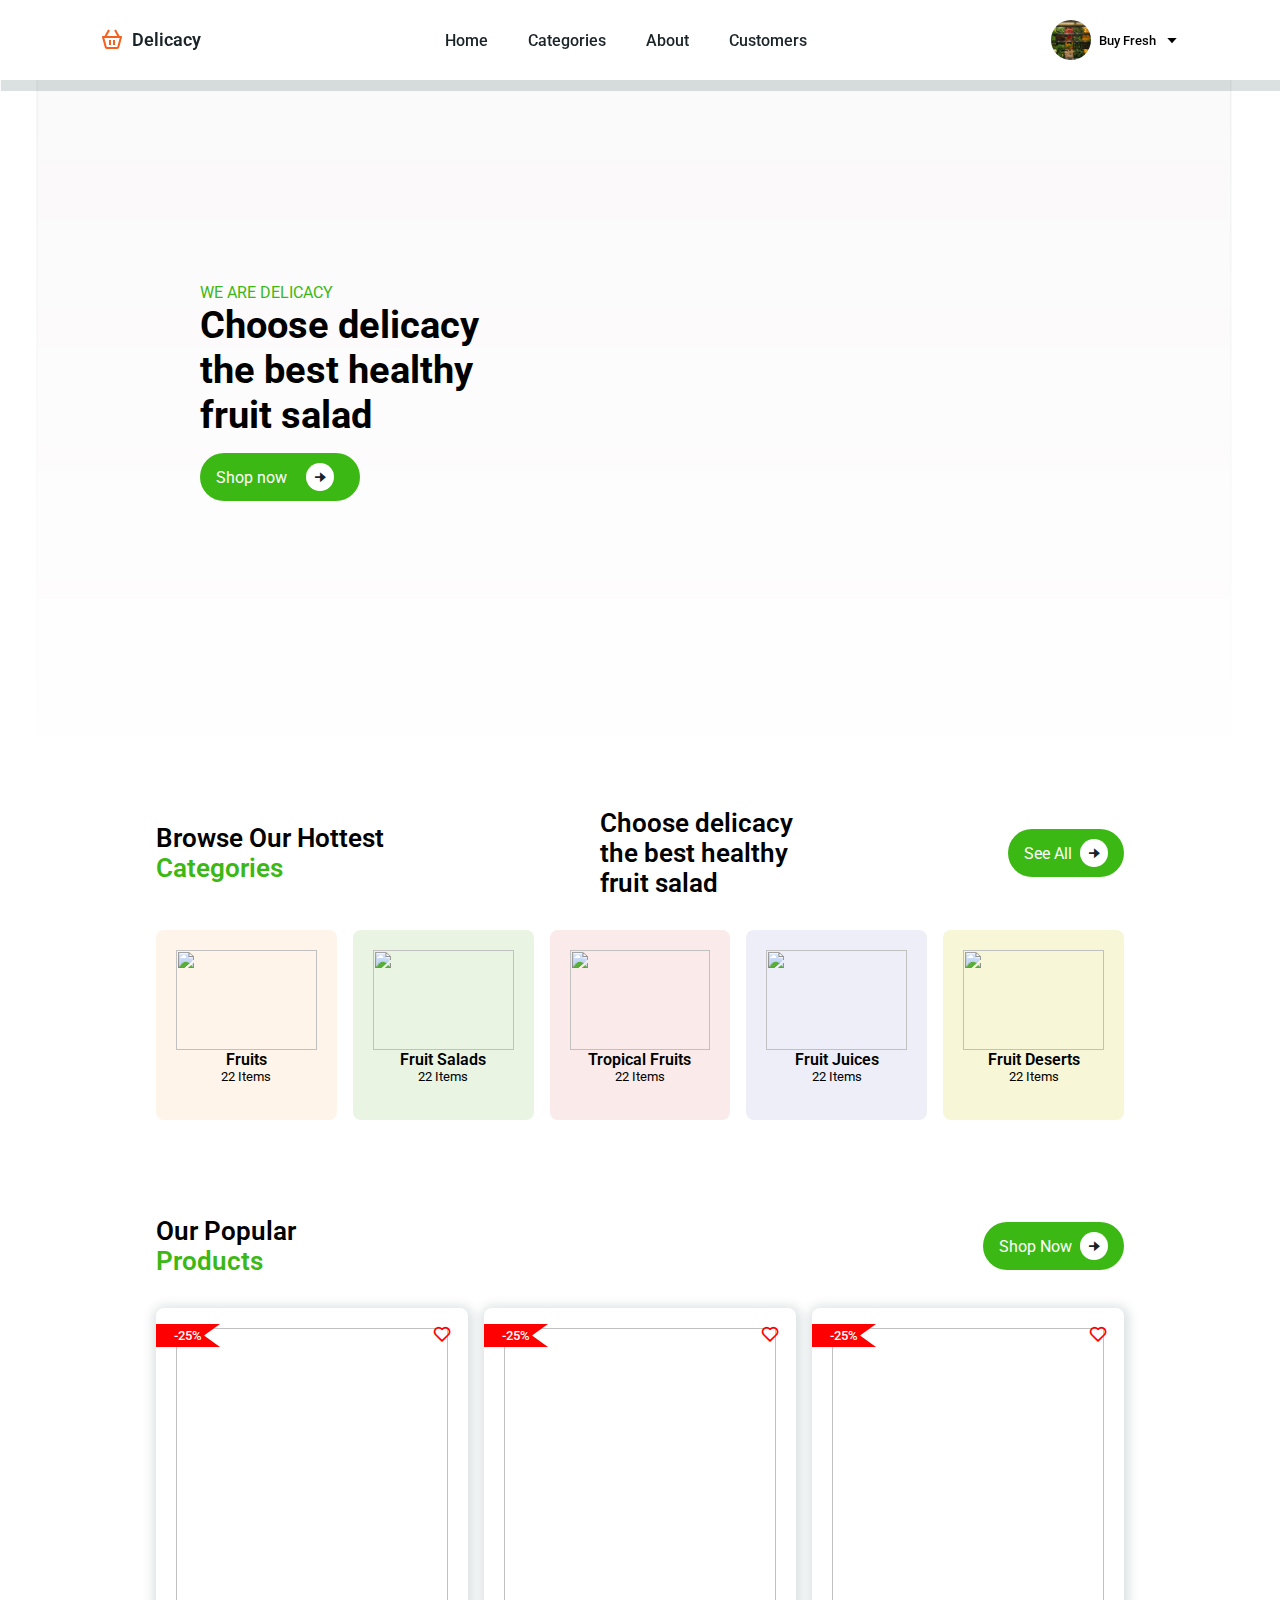
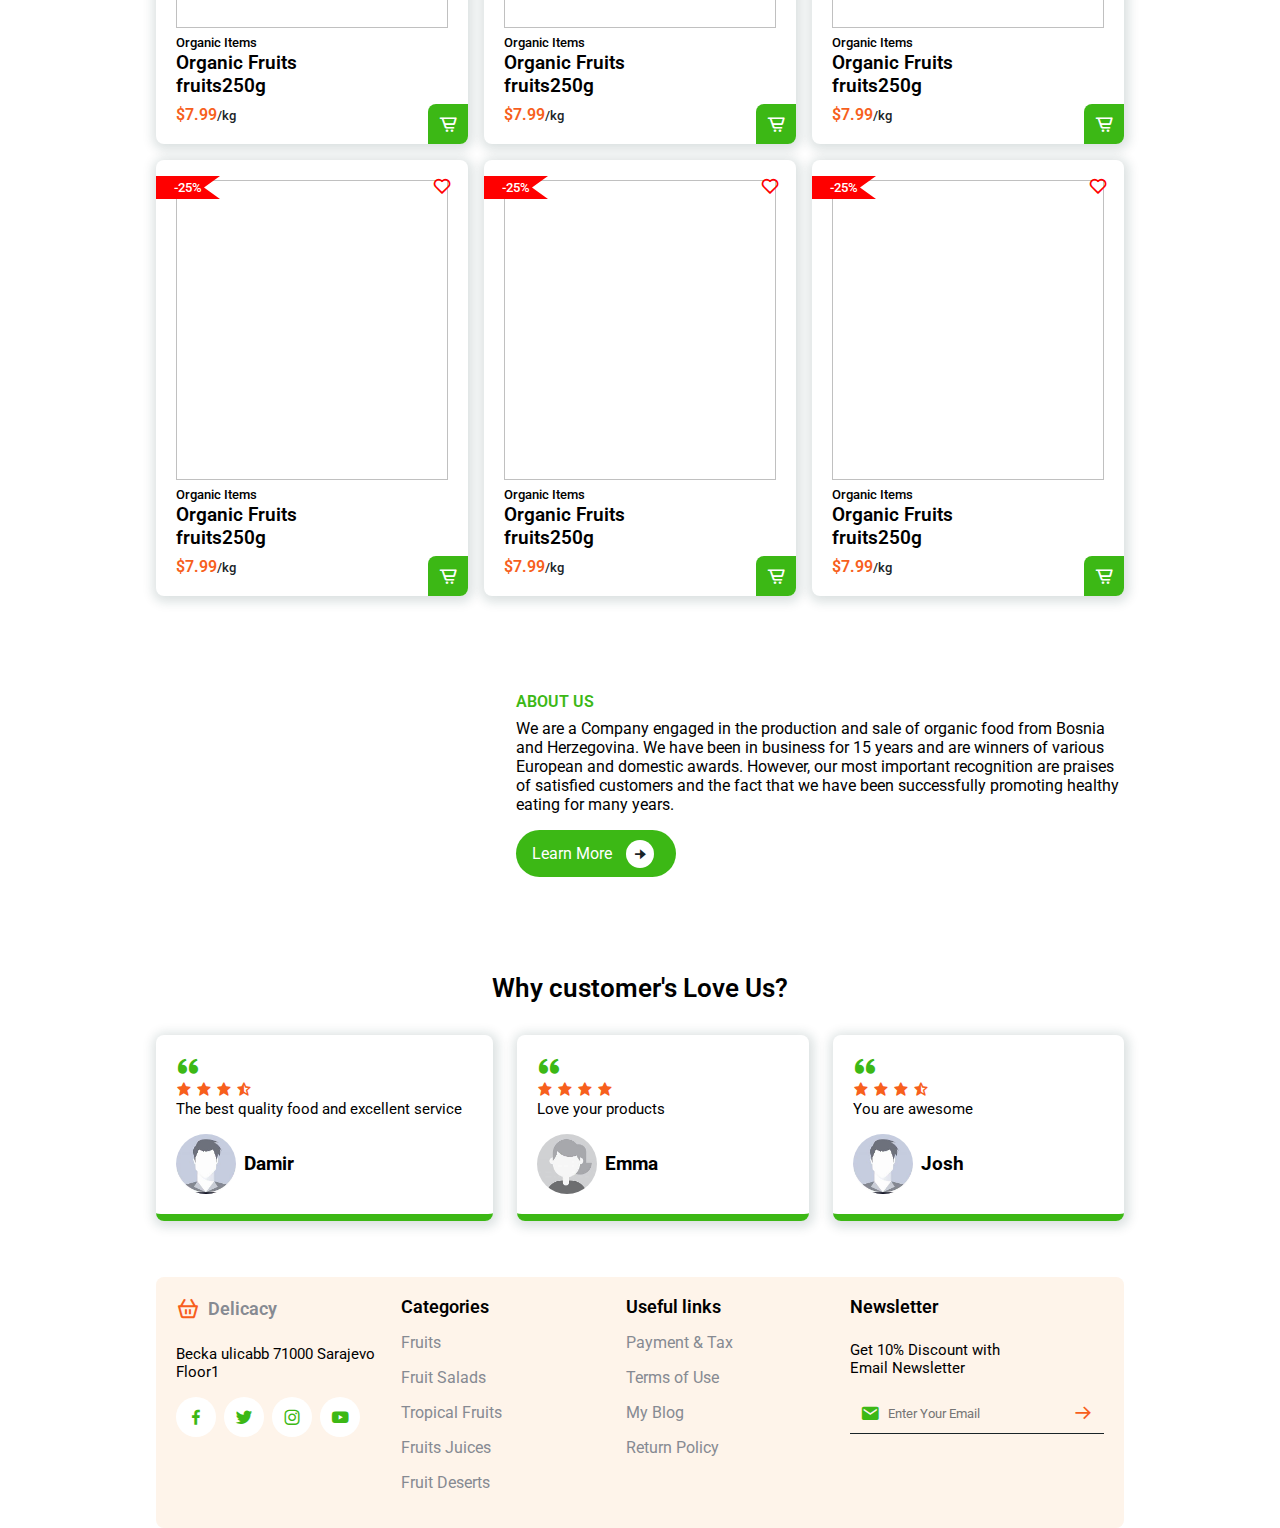
==== index1.html @ 0be306da "Rename index.html to index1.html" ====
<!DOCTYPE html>
<html lang="en">
<head>
    <meta charset="UTF-8">
    <meta http-equiv="X-UA-Compatible" content="IE=edge">
    <meta name="viewport" content="width=device-width, initial-scale=1.0">
    <title>Document</title>
</head>
<body>

</body>
</html>
<!--link To CSS-->
<link rel="stylesheet" href="style.css">
<!--Box Icons-->
<link rel="stylesheet"
 href="https://cdn.jsdelivr.net/npm/boxicons@latest/css/boxicons.min.css">

</head>
<body>
   <!--Navbar--> 
   <header>
    <a href="#" class="logo"><i class='bx bx-basket'></i></i></i>Delicacy</a>
  
   <!--Nav List-->
   <ul class="navbar">
    <li><a href="#home" class="home-active">Home</a></li>
    <li><a href="#categories">Categories</a></li>
    <li><a href="#about" >About</a></li>
    <li><a href="#customers" >Customers</a></li>
   </ul>
   <!--Profile-->
   <div class="profile">
    <img src="photo-profile.jpg" alt="">
    <span>Buy Fresh</span>
    <i class='bx bx-caret-down' ></i>
   </div>
  </header>
  
   <!--Home-->
   <section class="home container" id="home" >
    
        
            
            <div class="home container">
                <div class="home-text">
                    <span>We are delicacy</span>
                    <h1>Choose delicacy <br> the best healthy <br> fruit salad</h1>
                    <a href="#" class="btn">Shop now<i class='bx bxs-right-arrow-alt' ></i></a>
                
                </div>
                <img src="fajlovi\icecream fruit.jpg" alt="">
                </div>

       
      </div>
      <div class="swiper-button-next"></div>
      <div class="swiper-button-prev"></div>
      
      
    
   </section>
   <!--Categories-->
   <section class="categories" id="categories">
    <div class="heading">
        <h1>Browse Our Hottest<br><span>Categories</h1>
            <h1>Choose delicacy <br> the best healthy <br> fruit salad</h1>
            <a href="#" class="btn">See All<i class='bx bxs-right-arrow-alt' ></i></a>
        
    </div>
    <!--Conatiner Content-->
    <div class="categories-conatiner">
        <!--Box 1-->
        <div class="box box1">
            <img src="fajlovi\voće-1.jpg" alt="">
            <h2>Fruits</h2>
            <span>22 Items</span>
            <i class='bx bxs-right-arrow-alt'></i>
        </div>
        <!--Box 2-->
        <div class="box box2">
            <img src="fajlovi\img salatica.jpg" alt="">
            <h2>Fruit Salads</h2>
            <span>22 Items</span>
            <i class='bx bxs-right-arrow-alt'></i>
        </div>
        <!--Box 3-->
        <div class="box box3">
            <img src="fajlovi\tropical fruits.png" alt="">
            <h2>Tropical Fruits</h2>
            <span>22 Items</span>
            <i class='bx bxs-right-arrow-alt'></i>
        </div>
        <!--Box 4-->
        <div class="box box4">
            <img src="fajlovi\Fruit juices.png" alt="">
            <h2>Fruit Juices</h2>
            <span>22 Items</span>
            <i class='bx bxs-right-arrow-alt'></i>
        </div>
        <!--Box 5-->
        <div class="box box5">
            <img src="fajlovi\deserts.jpg" alt="">
            <h2>Fruit Deserts</h2>
            <span>22 Items</span>
            <i class='bx bxs-right-arrow-alt'></i>
        
       
    </div>
   </section>
   <!--Products-->
   <section class="products" id="products">
    <div class="heading">
        <h1>Our Popular <br><span>Products</h1>
            <a href="#" class="btn">Shop Now<i class='bx bxs-right-arrow-alt' ></i></a>
        
    </div>
    <!--Products Content-->
    <div class="products-conatiner">
        <!--Box 1-->
        <div class="box">
            <img src="fajlovi\Banana.png" alt="">
            <span> Organic Items</span>
            <h2> Organic Fruits<br>fruits250g</h2>
            <h3 class="price">$7.99<span>/kg</span></h3>
            <i class='bx bx-cart-alt'></i>
            <i class='bx bx-heart' ></i>
            <span class="discount">-25%</span>
            </div>
             <!--Box 2-->
        <div class="box">
            <img src="fajlovi\watermelon.jpg" alt="">
            <span> Organic Items</span>
            <h2> Organic Fruits<br>fruits250g</h2>
            <h3 class="price">$7.99<span>/kg</span></h3>
            <i class='bx bx-cart-alt'></i>
            <i class='bx bx-heart' ></i>
            <span class="discount">-25%</span>
            </div>
             <!--Box 3-->
        <div class="box">
            <img src="fajlovi\strawberry.jpg" alt="">
            <span> Organic Items</span>
            <h2> Organic Fruits<br>fruits250g</h2>
            <h3 class="price">$7.99<span>/kg</span></h3>
            <i class='bx bx-cart-alt'></i>
            <i class='bx bx-heart' ></i>
            <span class="discount">-25%</span>
            </div>
             <!--Box 4-->
        <div class="box ">
            <img src="fajlovi\ananas.jpg" alt="">
            <span> Organic Items</span>
            <h2> Organic Fruits<br>fruits250g</h2>
            <h3 class="price">$7.99<span>/kg</span></h3>
            <i class='bx bx-cart-alt'></i>
            <i class='bx bx-heart' ></i>
            <span class="discount">-25%</span>
            </div>
             <!--Box 5-->
        <div class="box ">
            <img src="fajlovi\apple.png" alt="">
            <span> Organic Items</span>
            <h2> Organic Fruits<br>fruits250g</h2>
            <h3 class="price">$7.99<span>/kg</span></h3>
            <i class='bx bx-cart-alt'></i>
            <i class='bx bx-heart' ></i>
            <span class="discount">-25%</span>
            </div>
             <!--Box 6-->
        <div class="box">
            <img src="fajlovi\raspberry.jpg" alt="">
            <span> Organic Items</span>
            <h2> Organic Fruits<br>fruits250g</h2>
            <h3 class="price">$7.99<span>/kg</span></h3>
            <i class='bx bx-cart-alt'></i>
            <i class='bx bx-heart' ></i>
            <span class="discount">-25%</span>
            </div>

    </div>

    
   </section>
   <!--About-->
   <section class="about" id="about">
    <img src="fajlovi\img kivi salata.jpg" alt="">
    <div class="about-text">
        <span>About Us</span>
        <p>We are a Company engaged in the production and sale 
            of organic food from Bosnia and Herzegovina. 
            We have been in business for 15 years and are winners of various European and domestic awards. 
            However, our most important recognition are praises of satisfied customers 
            and the  fact that we have been successfully  promoting healthy eating for many years.</p>
            <a href="#" class="btn">Learn More<i class='bx bxs-right-arrow-alt' ></i></a>
        
    </div>
   </section>
    <!--Customers-->
    <section class="customers" id="customers">
    <h2>Why customer's Love Us?</h2>
    <!--Customers Content-->
    <div class="customers-container">
        <!--Review 1-->
        <div class="box">
            <i class='bx bxs-quote-alt-left' ></i>
            <div class="stars">
                <i class='bx bxs-star' ></i>
                <i class='bx bxs-star' ></i>
                <i class='bx bxs-star' ></i>
                <i class='bx bxs-star-half' ></i>
            </div>
                <p> The best quality food and excellent service</p>
                <div class= "review-profile">
                    <img src="OIP1.jpg" alt="">
                    <h3>Damir</h3>
                </div>
            </div>
                <!--Review 2-->
        <div class="box">
            <i class='bx bxs-quote-alt-left' ></i>
            <div class="stars">
                <i class='bx bxs-star' ></i>
                <i class='bx bxs-star' ></i>
                <i class='bx bxs-star' ></i>
                <i class='bx bxs-star' ></i>
                </div>
                <p> Love your products</p>
                 <div class= "review-profile">
                    <img src="OIP2.jpg" alt="">
                    <h3>Emma</h3>
                </div>
            </div>
                <!--Review 3-->
        <div class="box">
            <i class='bx bxs-quote-alt-left' ></i>
            <div class="stars">
                <i class='bx bxs-star' ></i>
                <i class='bx bxs-star' ></i>
                <i class='bx bxs-star' ></i>
                <i class='bx bxs-star-half' ></i>
            </div>
                <p> You are awesome</p>
            
                <div class= "review-profile">
                    <img src="OIP1.jpg" alt="">
                    <h3>Josh</h3>
                </div>
                
                  
                </div>
            </div>
    </section>
    <!--Footer-->
    <section class="footer" id="footer">
        <div class="footer-box">
        <a href="#" class="logo"><i class='bx bx-basket'></i>Delicacy</a>
        <p>Becka ulicabb 71000 Sarajevo <br>Floor1</p>
        <div class="social">
        <a href="#"><i class='bx bxl-facebook' ></i></a>
        <a href="#"><i class='bx bxl-twitter' ></i></a>
        <a href="#"><i class='bx bxl-instagram' ></i></a>
        <a href="#"><i class='bx bxl-youtube' ></i></a>
        </div>
    </div>
    <div class="footer-box">
        <h2>Categories</h2>
        <a href="#">Fruits </a>
        <a href="#">Fruit Salads </a>
        <a href="#">Tropical Fruits </a>
        <a href="#">Fruits Juices </a>
        <a href="#">Fruit Deserts </a>
        </div>
        <div class="footer-box">
            <h2>Useful links</h2>
        <a href="#">Payment & Tax </a>
        <a href="#">Terms of Use </a>
        <a href="#">My Blog </a>
        <a href="#">Return Policy </a>
        
    </div>
   
        <div class="footer-box">
            <h2>Newsletter</h2>
            <p> Get 10% Discount with <br> Email Newsletter</p>
            <form action="">
                <i class='bx bxs-envelope' ></i>
                <input type="email" name="" id="" placeholder="Enter Your Email">
                <i class='bx bx-arrow-back bx-rotate-180'></i>

            </form>
      
        
    </div>
        
    </section>


        



    
  

   
    
   <!--Link to JS-->
   <script src="main.js"></script>


</body>

</head>
</html>
---- style.css ----
/*Google fonts*/
@import url('https://fonts.googleapis.com/css2?family=Roboto:wght@100;300;500&display=swap');
*{
font-family: 'Roboto', sans-serif;
margin:0;
padding:0;
box-sizing:border-box;
list-style: none;
text-decoration: none;
scroll-padding-top: 2rem;
scroll-behavior: smooth;
}
/*Some variables*/
:root{
    --green-color:#3cb815;
    --light-green-color:#c0eb7b;
    --orange-color:#ff7e00;
    --light-orange-color:#f75f1d;
    --text-color:#1a2428;
    --bg-color:#fff;
}
/* Custom Scroll Bar*/
::-webkit-scrollbar{
    width:0.5rem;
    background:var(--light-green-color);
}
::-webkit-scrollbar-thumb{
    width:0.5rem;
    background:var(--green-color);
    border-radius: 5rem;
}

section{
    padding:4.5rem 0 1.5rem;

}
img{
    width: 100%;

}
body{
    color: var(--text color);
    
}
header {
   position:fixed;
   width:100%;
   top:0;
   right:0;
   z-index:1000 ; 
   display:flex;
   align-items:center;
   justify-content:space-between;
   background: var(--bg-color);
   box-shadow: 0.9px 11px  rgb(14 55 54 / 15%);
   padding: 20px 100px;
   transition: 0.5s
}
.profile {
    display: flex;
    align-items: center;
    column-gap: 0.5rem;
    cursor: pointer;
}
.profile img{
    width:40px;
    height: 40px;
    object-fit: cover;
    object-position: center;
    border-radius:50%;
}
.profile span{
    font-size: 13px;
    font-weight:500;
    }
    .logo{
        display:flex;
        align-items: center;
        font-size: 1.1rem;
        font-weight: 600;
        color:var(--text-color);
        column-gap: 0.5rem;
     }
     .bx.bx-basket{
        font-size: 24px;
        color: var(--light-orange-color)
     }
     .navbar{
        display:flex;
        column-gap: 0.5rem;}
.navbar a {
    font-size: 1rem;
    font-weight: 500;
    color:var(--text-color);
    padding: 0.5rem 1rem;
}
.navbar a:hover,
.navbar.home-active {
    background: var(--green-color);
    border-radius:5rem;
    color:var(--bg-color);
    transition: background 0.5s;
    }
 #menu-icon{
        font-size: 24px;
        cursor: pointer;
        z-index: 10001;
        display: none;
        
    }
.container{
    position:relative;
    width:100%;
    min-height:640px;
    display: flex;
    align-items: center;
    background: url(img_background.jpg);
    background-repeat: no-repeat;
    background-size:cover;
    background-position: center;
    overflow:hidden;
}
.container img {
    width:400px;
    position:absolute;
    bottom: -500px;
    top:200px;
    right:200px;
}
.home-text{
    padding-left: 200px;

}
.home-text span{
font-weight:400;
text-transform: uppercase;
color:var(--green-color)

}
.home-text h1 {
    font-size: 2.4rem;
    font-weight:700;
    margin-bottom: 1rem;
    }
    .btn{
    padding:0.6rem 1rem;
    background:var(--green-color);
    color:var(--bg-color);
    font-weight: 400;
    border-radius: 5rem;
    display: flex;
    align-items: center;
    justify-content: space-between;
    column-gap:00.5rem;
    max-width:160px;
 }
 .btn .bx{
    padding:4px;
    background: var(--bg-color);
    color: var(--text-color);
    border-radius:1rem;
    font-size:20px;
    margin:auto;
 }
 .btn:hover{
    background:var(--light-orange-color);
    transition:0.2s ease;
 }
 
.heading{
display: flex;
justify-content: space-between;
align-items: center;
}
.heading h1{
    font-size: 1.6rem;
    font-weight: 600;
}
.heading span{
    color: var(--green-color);
}
.categories{
    max-width: 968px;
    margin-left: auto;
    margin-right:auto;
}
.categories-conatiner{
    display: grid;
    grid-template-columns: repeat(auto-fit, minmax(180px,auto));
    gap:1rem;
    margin-top: 2rem;
}
.categories-conatiner .box{
    position:relative;
    display: flex;
    flex-direction: column;
    align-items:center;
    padding:20px;
    border-radius:0.5rem;
    }
    .categories-conatiner .box img{
        width:100%;
        height:100px;
        object-fit:contain;
        object-position:center;
    }
    .categories-conatiner .box h2{
        font-size: 1rem;
        font-weight: 600;
    }
    .categories-conatiner .box span{
        font-size: 0.8rem;
        font-weight: 400;
        margin-bottom:  1rem;
    }
    
    .categories-conatiner .box .bx {
        padding:10px;
        background: var(--green-color);
        color:var(--bg-color);
        border-radius: 5rem;
        margin-top: 2rem;
        bottom: -8%;
        position:absolute;
        display: none;
       

    }
    .categories-conatiner .box .bx:hover{
        background: var(--light-orange-color);
        transition:0.2s all linear
    }
    .categories-conatiner .box:hover .bx{
        display: block;
        transition:0.2s all linear;
    }
    .box1{
        background:#fef4ea;
    }
    .box2{
        background:#e9f4e3;
    }
    .box3{
        background:#faeaea;
    }
    .box4{
    background:#eeeef9;
    }
    .box5{
        background:#f7f6d7;
    }
.products{
    max-width: 968px;
    margin-left:auto;
    margin-right: auto;
}
.products-conatiner{
    display: grid;
    grid-template-columns: repeat(auto-fit, minmax(260px,auto));
    gap:1rem;
    margin-top: 2rem;
}
.products-conatiner .box{
    padding:20px;
    box-shadow: 1px 2px 11px 4px rgb(14 55 54 / 15%);
    border-radius:0.5rem;
    position:relative;
}
.products-conatiner .box img{
    width:100%;
    height:300px;
    object-position: center;
    }
.products-conatiner .box span{
    font-weight:500;
    font-size:13px;
}
.products-conatiner .box h2{
    font-size:1.2rem;
    font-weight:600;
    
}
.products-conatiner .box .price{
    font-size: 1rem;
    font-weight:600;
    margin-top:0.5rem;
    color:var(--light-orange-color);

}
.products-conatiner .box .price span{
    color:var(--text-color);
}
.products-conatiner .box .bx-cart-alt{
    position:absolute;
    right:0;
    bottom:0;
    padding:10px;
    background:var(--green-color);
    color:var(--bg-color);
    font-size: 20px;
    border-radius: 0.5rem 0 0.5rem 0;
}
.products-conatiner .box .bx-cart-alt:hover{
    background:var(--orange-color);
    transition:0.2s all linear;
}
.products-conatiner .box .bx-heart{
    position:absolute;
    top:1rem;
    right:1rem;
    font-size:20px;
    color:red;

}
.products-conatiner .box .discount{
    position:absolute;
    top: 1rem;
    left:0;
    background:red;
    color:var(--bg-color);
    padding:4px 18px;
    clip-path: polygon(100% 0%, 75% 50%, 100% 100%, 0 100%, 0% 50%, 0 0);
}
.about{
 max-width: 968px;   
 margin-left: auto;
 margin-right: auto;
 display: grid;
 grid-template-columns: repeat(auto-fit,minmax(21rem,auto));
 align-items:center;
 gap:1.5rem;
}
.about-text span{
    font-weight:600;
    text-transform:uppercase;
    color:var(--green-color);
}
.about-text p{
    margin:0.5rem 0 1rem;
}
.customers {
    max-width: 968px;
    margin-left:auto;
    margin-right:auto;
    display: grid;
}
.customers h2 {
    text-align:center;
    font-size: 1.6rem;
    font-weight:600;
}
.customers-container{
display: grid;
grid-template-columns:  repeat(auto-fit, minmax(280px,auto));
align-items:center;
gap:1.5rem;
margin-top: 2rem;;
}

.customers-container .box {
    padding:20px;
    box-shadow: 1px 2px 11px 4px rgb(14 55 54 / 15%);
    border-radius:0.5rem;
    border-bottom:7px solid var(--green-color)
}
.customers-container .box:hover {
    transform:translateY(10px);
    transition:0.2s all linear;

}
.customers-container .box .bx {
    font-size:24px;
    color:var(--green-color)
}
.customers-container .box .stars .bx {
    font-size: 1rem;
    color: var(--light-orange-color);
}
.customers-container .box p{
    font-size:0.938rem;
}
.review-profile {
    display: flex;
    align-items:center;
    margin-top: 1rem;
    column-gap: 0.5rem;
}
.review-profile img {
    width:60px;
    height:60px;
    border-radius: 50%;
    object-fit:cover;
    object-position:center;
}
.footer{
    max-width: 968px;
    margin-left:auto;
    margin-right:auto;
    display: grid;
    grid-template-columns: repeat(auto-fit, minmax(200px, auto));
    gap:1.5rem;
    margin-top:2rem;
    background:#fef4ea;
    border-radius: 0.5rem;
    padding:20px;
    }
    .footer-box{
        display: flex;
        flex-direction:column;
    }
    .footer-box p{
    font-size: 0.938rem;
    margin: 0.5rem 0 1rem;
    }
    .social{
        display: flex;
        align-items: center;
        column-gap: 0.5rem;
    }
    .social .bx{
        padding:10px;
        background: var(--bg-color);
        color: var(--green-color);
        border-radius: 5rem;
        font-size:20px;
    }
    .social .bx:hover{
        background: var(--green-color);
        color: var(--bg-color);
        transition: 0.2s all linear;
    }
    .footer-box h2{
        font-size: 1.1rem;
        font-weight:600;
        margin-bottom: 1rem;
    }
    .footer-box a{
        color:#868a92;
        margin-bottom: 1rem;

    }
    .footer-box a:hover{
        color: var(--light-orange-color);

    }
    .footer-box form{
        border-bottom:1px solid var(--text-color);
        padding:10px;
        display: flex;
        align-items: center;
        column-gap:0.5rem;
    }
    .footer-box form input{
        background:transparent;
        border:none;

    }
.footer-box form .bx{
    font-size: 20px;
    color:var(--light-orange-color);
    cursor:pointer;

}
.footer-box form .bxs-envelope{
    color: var(--green-color)}
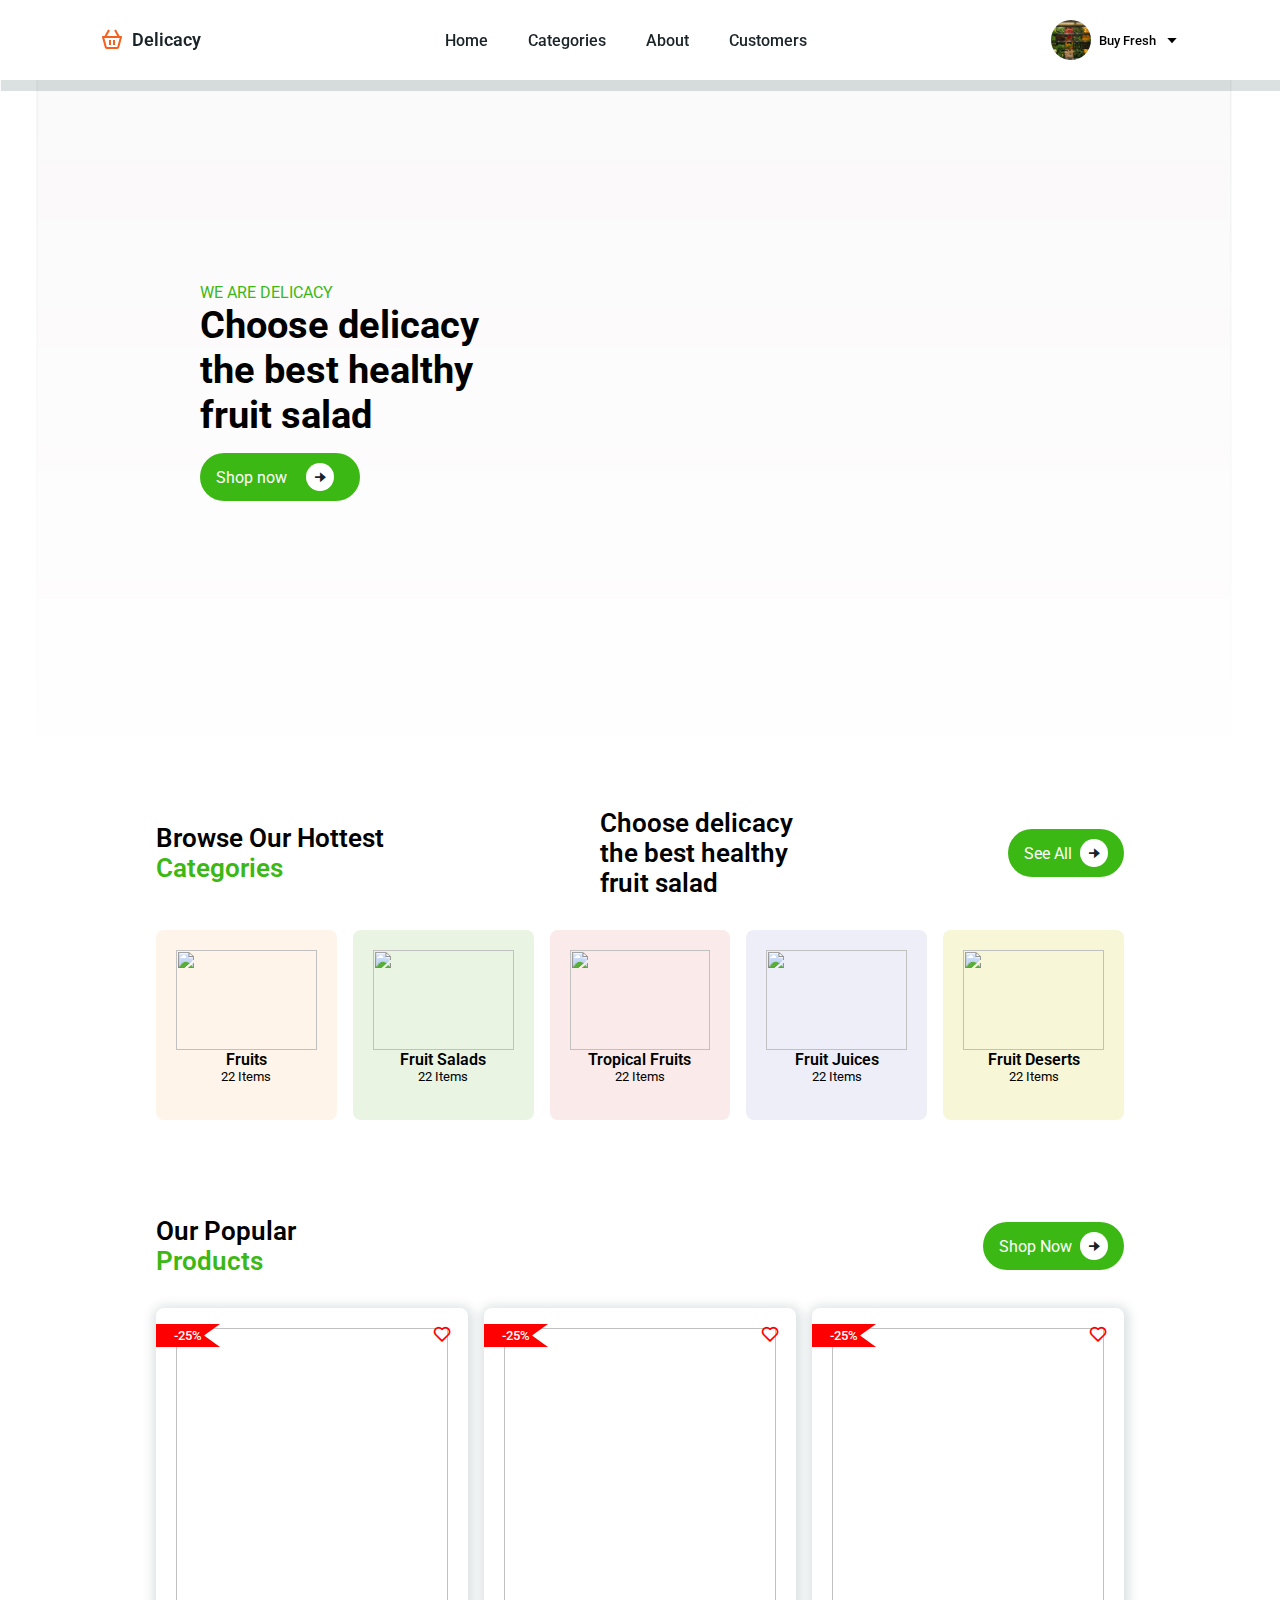
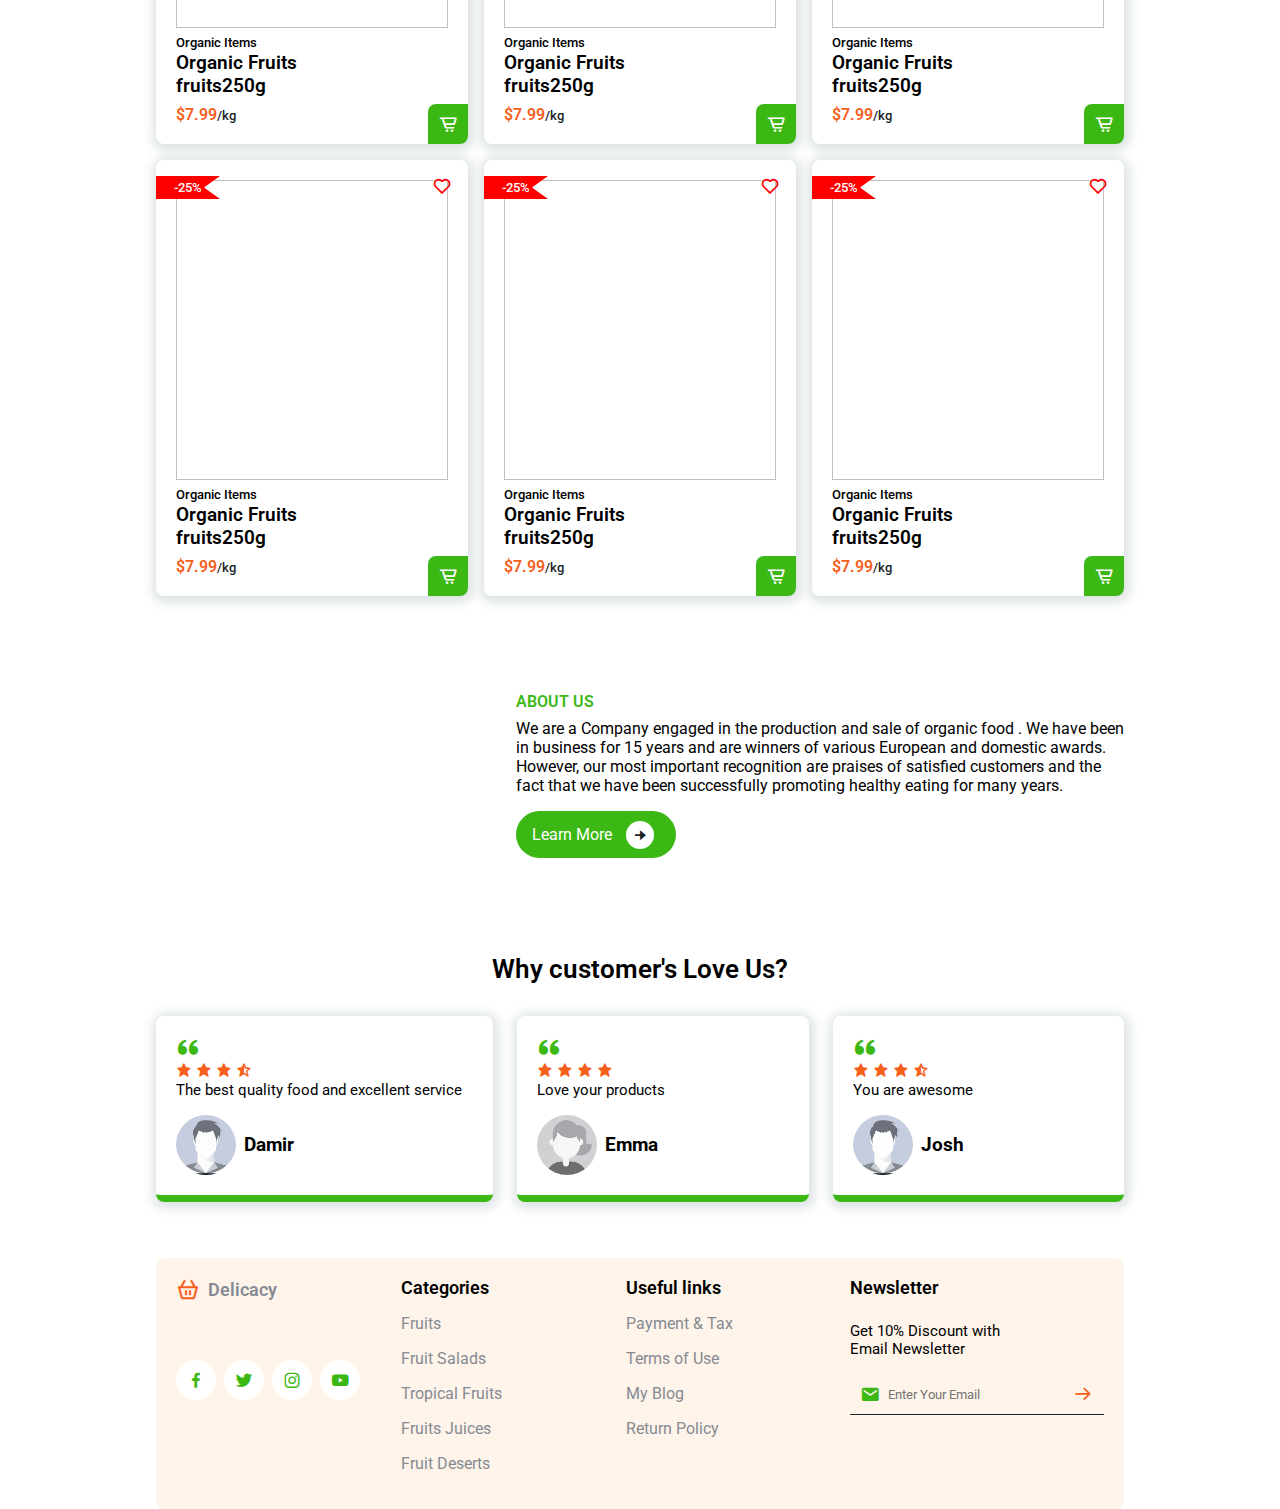
==== commit 0eed1778: "Update index1.html" ====
--- a/index1.html
+++ b/index1.html
@@ -188,7 +188,7 @@
     <div class="about-text">
         <span>About Us</span>
         <p>We are a Company engaged in the production and sale 
-            of organic food from Bosnia and Herzegovina. 
+            of organic food . 
             We have been in business for 15 years and are winners of various European and domestic awards. 
             However, our most important recognition are praises of satisfied customers 
             and the  fact that we have been successfully  promoting healthy eating for many years.</p>
@@ -255,7 +255,7 @@
     <section class="footer" id="footer">
         <div class="footer-box">
         <a href="#" class="logo"><i class='bx bx-basket'></i>Delicacy</a>
-        <p>Becka ulicabb 71000 Sarajevo <br>Floor1</p>
+        <p> <br></p>
         <div class="social">
         <a href="#"><i class='bx bxl-facebook' ></i></a>
         <a href="#"><i class='bx bxl-twitter' ></i></a>
@@ -305,8 +305,7 @@
 
    
     
-   <!--Link to JS-->
-   <script src="main.js"></script>
+  
 
 
 </body>
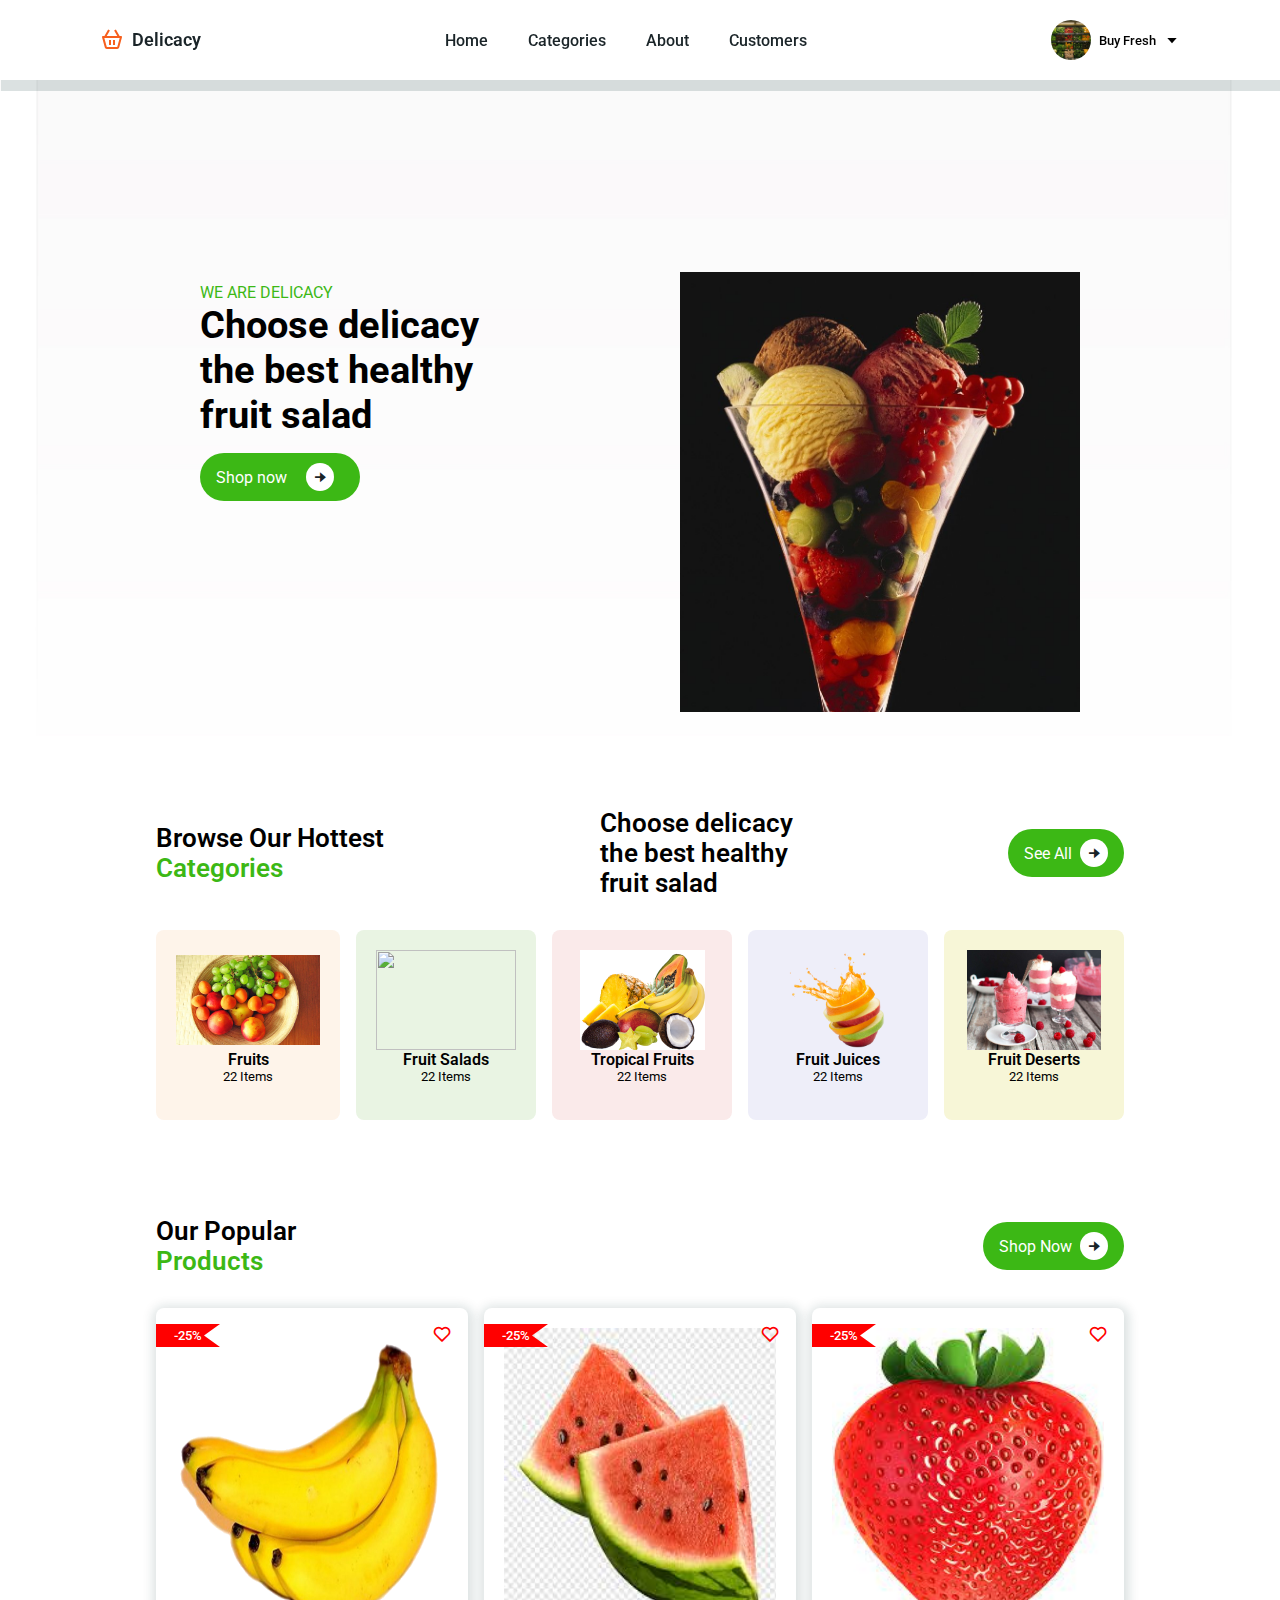
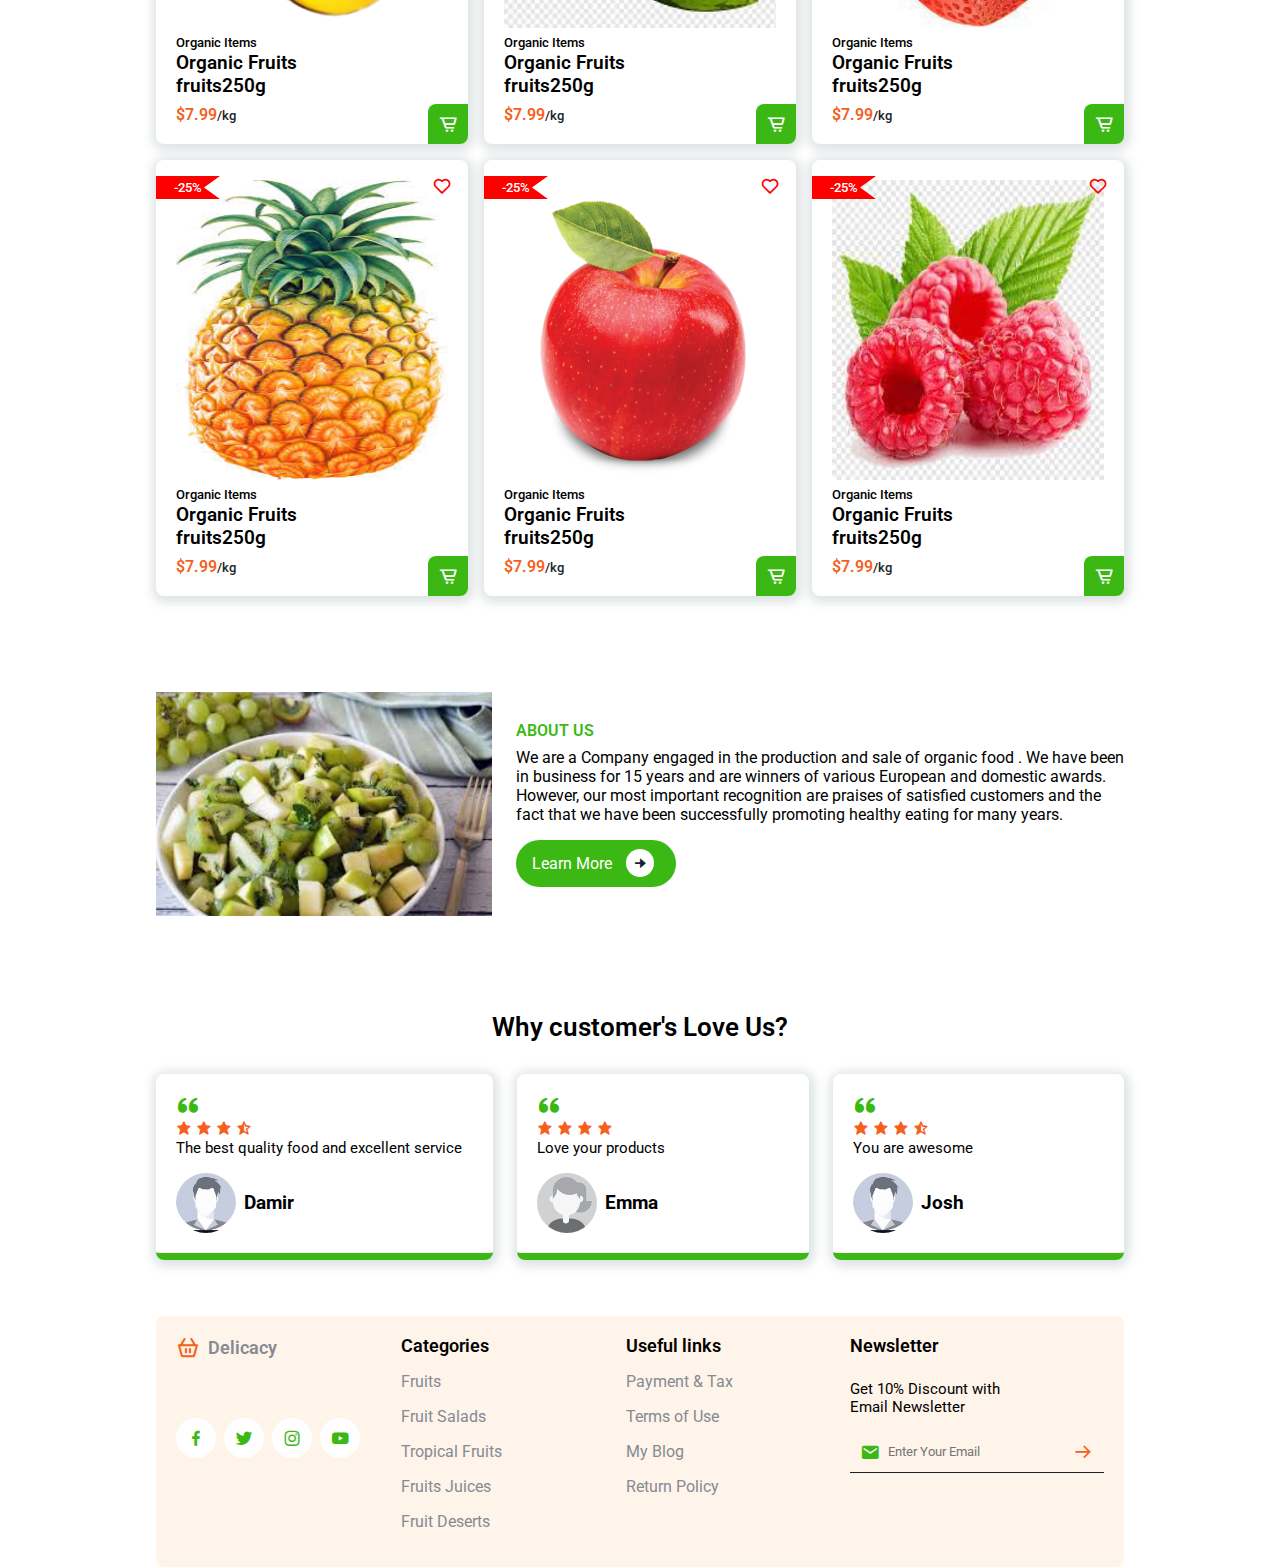
==== commit 711b5026: "Update index1.html" ====
--- a/index1.html
+++ b/index1.html
@@ -49,13 +49,11 @@
                     <a href="#" class="btn">Shop now<i class='bx bxs-right-arrow-alt' ></i></a>
                 
                 </div>
-                <img src="fajlovi\icecream fruit.jpg" alt="">
+                <img src="icecream fruit.jpg" alt="">
                 </div>
 
        
       </div>
-      <div class="swiper-button-next"></div>
-      <div class="swiper-button-prev"></div>
       
       
     
@@ -72,35 +70,35 @@
     <div class="categories-conatiner">
         <!--Box 1-->
         <div class="box box1">
-            <img src="fajlovi\voće-1.jpg" alt="">
+            <img src="voće-1.jpg" alt="">
             <h2>Fruits</h2>
             <span>22 Items</span>
             <i class='bx bxs-right-arrow-alt'></i>
         </div>
         <!--Box 2-->
         <div class="box box2">
-            <img src="fajlovi\img salatica.jpg" alt="">
+            <img src="salatica.jpg" alt="">
             <h2>Fruit Salads</h2>
             <span>22 Items</span>
             <i class='bx bxs-right-arrow-alt'></i>
         </div>
         <!--Box 3-->
         <div class="box box3">
-            <img src="fajlovi\tropical fruits.png" alt="">
+            <img src="tropical fruits.png" alt="">
             <h2>Tropical Fruits</h2>
             <span>22 Items</span>
             <i class='bx bxs-right-arrow-alt'></i>
         </div>
         <!--Box 4-->
         <div class="box box4">
-            <img src="fajlovi\Fruit juices.png" alt="">
+            <img src="Fruit juices.png" alt="">
             <h2>Fruit Juices</h2>
             <span>22 Items</span>
             <i class='bx bxs-right-arrow-alt'></i>
         </div>
         <!--Box 5-->
         <div class="box box5">
-            <img src="fajlovi\deserts.jpg" alt="">
+            <img src="deserts.jpg" alt="">
             <h2>Fruit Deserts</h2>
             <span>22 Items</span>
             <i class='bx bxs-right-arrow-alt'></i>
@@ -119,7 +117,7 @@
     <div class="products-conatiner">
         <!--Box 1-->
         <div class="box">
-            <img src="fajlovi\Banana.png" alt="">
+            <img src="Banana.png" alt="">
             <span> Organic Items</span>
             <h2> Organic Fruits<br>fruits250g</h2>
             <h3 class="price">$7.99<span>/kg</span></h3>
@@ -129,7 +127,7 @@
             </div>
              <!--Box 2-->
         <div class="box">
-            <img src="fajlovi\watermelon.jpg" alt="">
+            <img src="watermelon.jpg" alt="">
             <span> Organic Items</span>
             <h2> Organic Fruits<br>fruits250g</h2>
             <h3 class="price">$7.99<span>/kg</span></h3>
@@ -139,7 +137,7 @@
             </div>
              <!--Box 3-->
         <div class="box">
-            <img src="fajlovi\strawberry.jpg" alt="">
+            <img src="strawberry.jpg" alt="">
             <span> Organic Items</span>
             <h2> Organic Fruits<br>fruits250g</h2>
             <h3 class="price">$7.99<span>/kg</span></h3>
@@ -149,7 +147,7 @@
             </div>
              <!--Box 4-->
         <div class="box ">
-            <img src="fajlovi\ananas.jpg" alt="">
+            <img src="ananas.jpg" alt="">
             <span> Organic Items</span>
             <h2> Organic Fruits<br>fruits250g</h2>
             <h3 class="price">$7.99<span>/kg</span></h3>
@@ -159,7 +157,7 @@
             </div>
              <!--Box 5-->
         <div class="box ">
-            <img src="fajlovi\apple.png" alt="">
+            <img src="apple.png" alt="">
             <span> Organic Items</span>
             <h2> Organic Fruits<br>fruits250g</h2>
             <h3 class="price">$7.99<span>/kg</span></h3>
@@ -169,7 +167,7 @@
             </div>
              <!--Box 6-->
         <div class="box">
-            <img src="fajlovi\raspberry.jpg" alt="">
+            <img src="raspberry.jpg" alt="">
             <span> Organic Items</span>
             <h2> Organic Fruits<br>fruits250g</h2>
             <h3 class="price">$7.99<span>/kg</span></h3>
@@ -184,7 +182,7 @@
    </section>
    <!--About-->
    <section class="about" id="about">
-    <img src="fajlovi\img kivi salata.jpg" alt="">
+    <img src="img kivi salata.jpg" alt="">
     <div class="about-text">
         <span>About Us</span>
         <p>We are a Company engaged in the production and sale 
